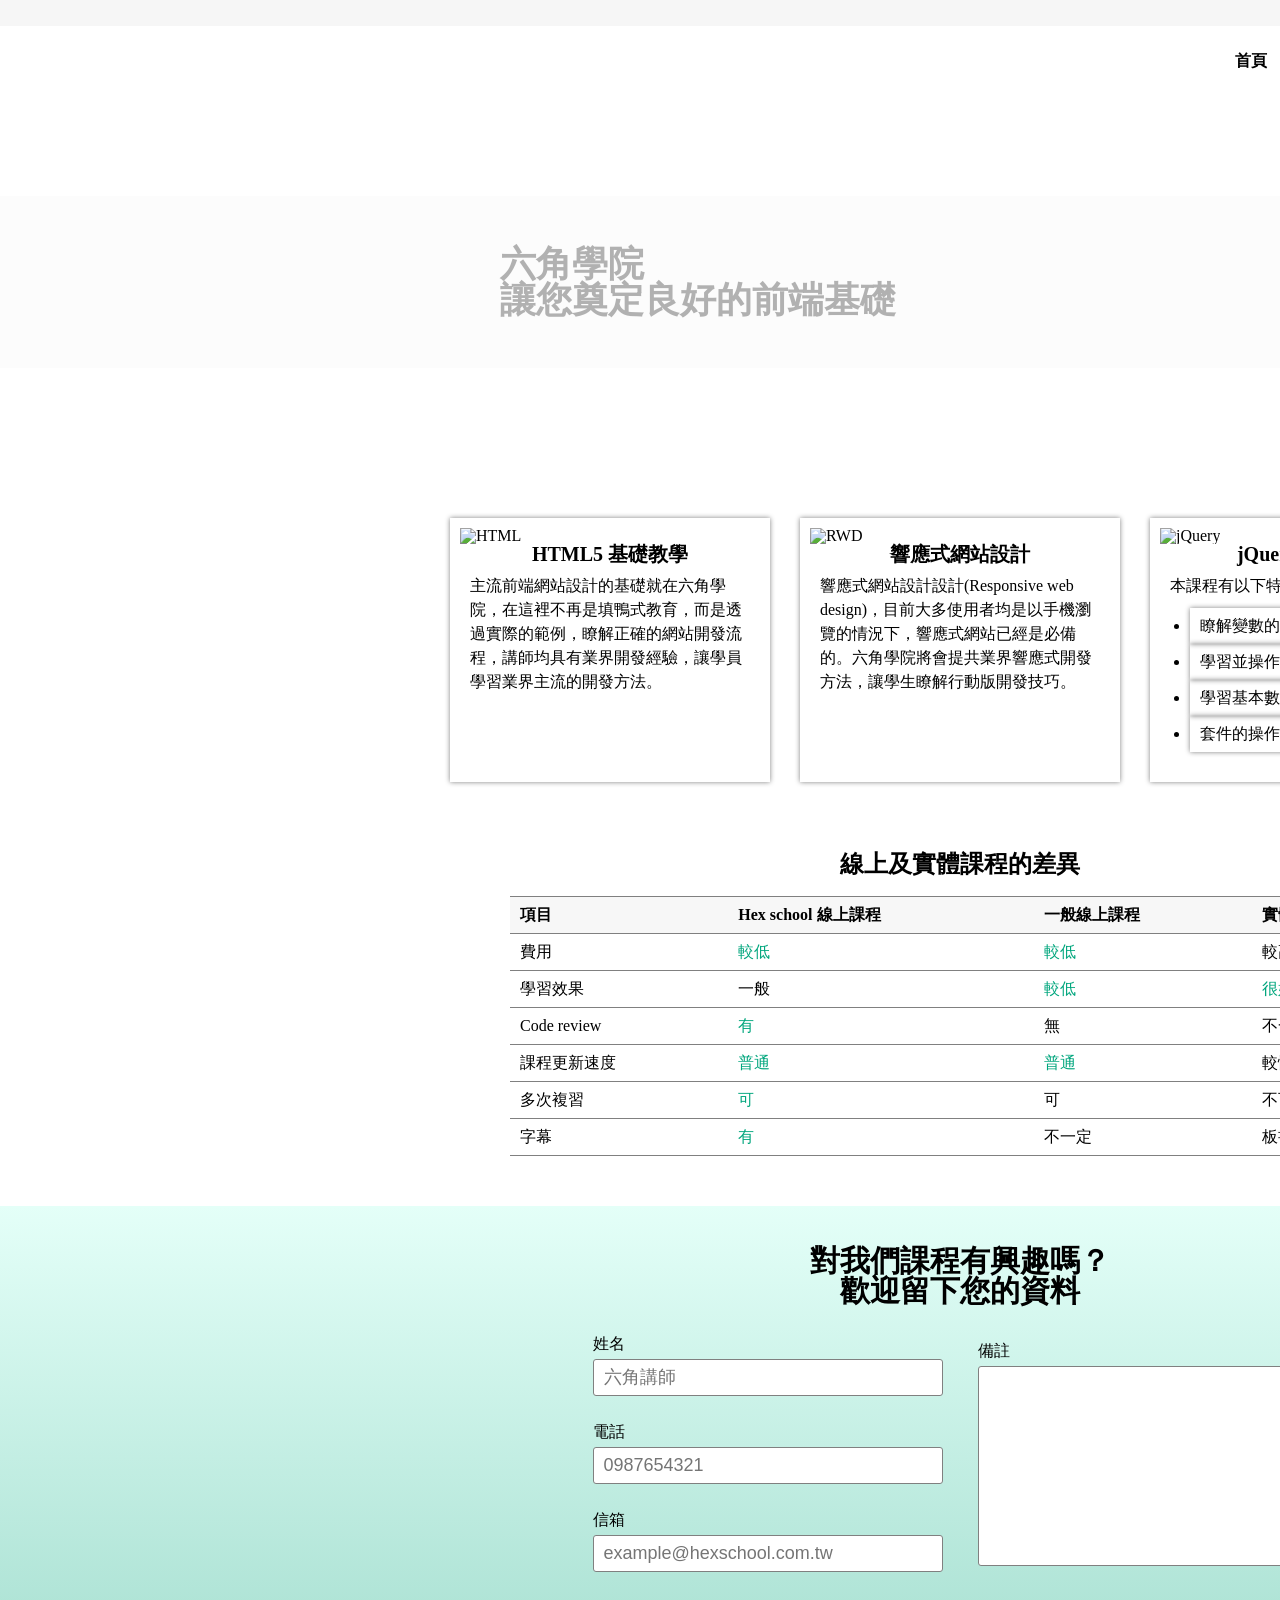
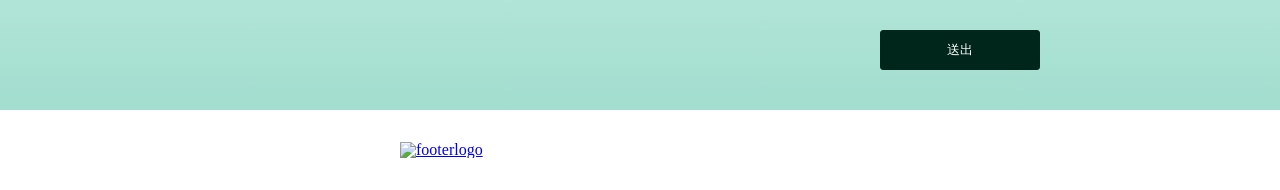
==== SinglePage/index.html @ 0619d996 "切版練習 單頁與多頁式網站切版練習" ====
<!DOCTYPE html>
<html lang="en">
<head>
    <meta charset="UTF-8">
    <meta name="viewport" content="width=device-width, initial-scale=1.0">
    <meta http-equiv="X-UA-Compatible" content="IE=Edge" />
    <meta name="description" content="打破影音課程售後不理，我們在線上等著你。" />
    <meta name="keywords" content="線上課程, 網頁設計, 前端, HTML, CSS, jQuery, javascript, RWD" />
    <meta property="og:url" content="https://hexschool.com" />
    <meta property="og:title" content="六角學院介紹" />
    <meta property="og:description" content="打破影音課程售後不理，我們在線上等著你。" />
    <meta property="og:image" content="https://raw.githubusercontent.com/hexschool/HTMLHWSource/master/singlePage/logo.png" />
    <meta name="thumbnail" content="https://raw.githubusercontent.com/hexschool/HTMLHWSource/master/singlePage/logo.png" />
    <link rel="stylesheet" type="text/css" href="./css/index.css">
    <title>六角學院介紹</title>
</head>
<body>
    <div class="wrap">        
        <ul class="link">
            <li class="facebook">
                <img src="https://raw.githubusercontent.com/hexschool/HTMLHWSource/master/singlePage/facebookIcon.png" alt="fb" />
                <a href="#">粉絲團</a>
            </li>
            <li class="twitter">
                <img src="https://raw.githubusercontent.com/hexschool/HTMLHWSource/master/singlePage/twitterIcon.png" alt="twitter" />
                <a href="#">追隨我們</a>
            </li>
        </ul>
        <div class="header">
            <h1 class="logo"><a href="#">LOGO</a></h1>
            <ul class="menu">
                <li><a href="#">首頁</a></li>
                <li><a href="#">產品介紹</a></li>
                <li><a href="#">聯絡我們</a></li>
            </ul>
        </div>
        <div class="banner">
            <h2>六角學院<br />讓您奠定良好的前端基礎</h2>
        </div>        
        <div class="content">
            <ul class="course">
                <li>
                    <img src="https://raw.githubusercontent.com/hexschool/HTMLHWSource/master/singlePage/html.png" alt="HTML" />
                    <h2>HTML5 基礎教學</h2>
                    <p>主流前端網站設計的基礎就在六角學院，在這裡不再是填鴨式教育，而是透過實際的範例，瞭解正確的網站開發流程，講師均具有業界開發經驗，讓學員學習業界主流的開發方法。</p>
                </li>
                <li>
                    <img src="https://raw.githubusercontent.com/hexschool/HTMLHWSource/master/singlePage/rwd.png" alt="RWD" />
                    <h2>響應式網站設計</h2>
                    <p>響應式網站設計設計(Responsive web design)，目前大多使用者均是以手機瀏覽的情況下，響應式網站已經是必備的。六角學院將會提共業界響應式開發方法，讓學生瞭解行動版開發技巧。</p>
                </li>
                <li>
                    <img src="https://raw.githubusercontent.com/hexschool/HTMLHWSource/master/singlePage/jQuery.png" alt="jQuery" />
                    <h2>jQuery 實戰教學</h2>
                    <p>本課程有以下特色                    
                        <!--● 瞭解變數的使用方法<br />
                        ● 學習並操作DOM<br />
                        ● 學習基本數學運算方法<br />
                        ● 套件的操作及運用-->
                        <ul>
                            <li>瞭解變數的使用方法</li>
                            <li>學習並操作DOM</li>
                            <li>學習基本數學運算方法</li>
                            <li>套件的操作及運用</li>
                        </ul>
                    </p>                    
                </li>
            </ul>
            <div class="hex_table">
            <h2 class="table_title">線上及實體課程的差異</h2>
                <table class="tab">
                    <tr>
                        <th>項目</th>
                        <th>Hex school 線上課程</th>
                        <th>一般線上課程</th>
                        <th>實體課程</th>
                    </tr>
                    <tr>
                        <td>費用</td>
                        <td class="change">較低</td>
                        <td class="change">較低</td>
                        <td>較高</td>
                    </tr>
                    <tr>
                        <td>學習效果</td>
                        <td>一般</td>
                        <td class="change">較低</td>
                        <td class="change">很好</td>
                    </tr>
                    <tr>
                        <td>Code review</td>
                        <td class="change">有</td>
                        <td>無</td>
                        <td>不一定</td>
                    </tr>
                    <tr>
                        <td>課程更新速度</td>
                        <td class="change">普通</td>
                        <td class="change">普通</td>
                        <td>較慢</td>
                    </tr>
                    <tr>
                        <td>多次複習</td>
                        <td class="change">可</td>
                        <td>可</td>
                        <td>不可</td>
                    </tr>
                    <tr>
                        <td>字幕</td>
                        <td class="change">有</td>
                        <td>不一定</td>
                        <td>板書</td>
                    </tr>
                </table>
            </div>
            
        </div>
        <div class="hex_form">
            <h2>對我們課程有興趣嗎？<br />歡迎留下您的資料</h2>
            <form class="submit_form" action="index.html">
                <div class="form_total" >
                    <div class="form_left">
                        <label for="name">姓名</label>
                        <input id="name" type="text" placeholder="六角講師" name="name" required>
                        <label for="telphone">電話</label>
                        <input id="telphone" type="tel" placeholder="0987654321" name="telphone" required>
                        <label for="mail">信箱</label>
                        <input id="mail" type="email" placeholder="example@hexschool.com.tw" name="mail" required>
                    </div>
                    <div class="form_right">
                        <label for="content">備註</label>
                        <textarea name="content" id="content" required></textarea>
                    </div>
                </div>
                <input type="submit" class="submit_css" value="送出">
            </form>
        </div>
        <div class="footer">
            <a href="#"><img src="https://raw.githubusercontent.com/hexschool/HTMLHWSource/master/singlePage/footerLogo.png" alt="footerlogo" /></a>
            <ul class="contact">
                <li>
                    <span>聯絡我們：</span>
                    <a href="mailto: service@hexschool.com">service@hexschool.com</a>
                </li>
                <li>
                    <span>電話：</span>
                    <a href="tel: +886-987654321">0987654321</a>
                </li>
            </ul>
        </div>
    </div>
</body>
</html>
---- SinglePage/css/index.css ----
/*CSS reset*/
/* http://meyerweb.com/eric/tools/css/reset/ 
   v2.0 | 20110126
   License: none (public domain)
*/

html, body, div, span, applet, object, iframe,
h1, h2, h3, h4, h5, h6, p, blockquote, pre,
a, abbr, acronym, address, big, cite, code,
del, dfn, em, img, ins, kbd, q, s, samp,
small, strike, strong, sub, sup, tt, var,
b, u, i, center,
dl, dt, dd, ol, ul, li,
fieldset, form, label, legend,
table, caption, tbody, tfoot, thead, tr, th, td,
article, aside, canvas, details, embed, 
figure, figcaption, footer, header, hgroup, 
menu, nav, output, ruby, section, summary,
time, mark, audio, video {
	margin: 0;
	padding: 0;
	border: 0;
	font-size: 100%;
	font: inherit;
	vertical-align: baseline;
}
/* HTML5 display-role reset for older browsers */
article, aside, details, figcaption, figure, 
footer, header, hgroup, menu, nav, section {
	display: block;
}
body {
	line-height: 1;
}
ol, ul {
	list-style: none;
}
blockquote, q {
	quotes: none;
}
blockquote:before, blockquote:after,
q:before, q:after {
	content: '';
	content: none;
}
table {
	border-collapse: collapse;
	border-spacing: 0;
}



/*設定網頁寬度並置中*/
*,*::after,*::before{
    box-sizing: border-box;
}

.wrap{
    margin: 0 auto;
    width:1920px;
}

/*設定社群連結樣式*/
.link{
    display:flex;
    justify-content: flex-end; 
    align-items: center;
    background-color: #f6f6f6;  
    padding:5px 400px; 
}

.link img{
    border-radius: 50%;
}

.link a{
    text-decoration: none;
}

.link a:hover{
    text-decoration:underline;
}

.facebook a{
    color:#4460a0;
    padding-right:10px;
    border-right: 1px solid gray;
}

.twitter a{
    color:#00aaec;    
}

.twitter img{
    padding-left:10px;    
}
/*設計標頭*/
.header{
    display:flex;
    justify-content:space-between;
    align-items:center;
    padding:10px 400px;
}
/*設計h1 logo*/
.logo{
    background-image:url("https://raw.githubusercontent.com/hexschool/HTMLHWSource/master/singlePage/logo.png");
    width:224px;
    height:50px;
  }
  
.logo a{
    display:block;
    width:224px;
    height:50px;
    text-indent:101%;
    overflow:hidden;
    white-space:nowrap;
  }
/*設計menu樣式*/
  .menu{
    display:flex;
    justify-content:center;
    align-items:center;
  }
  
  .menu li a{
    text-decoration:none;
    color:black;
    font-weight: bold;
    padding:25px;
  }
  
  .menu li a:hover{
    color:#00cc99;
    border-bottom: 3px solid #00cc99;
  }
/*設計banner樣式*/
.banner{
    background-image: url("https://raw.githubusercontent.com/hexschool/HTMLHWSource/master/singlePage/banner.png");
    background-size: cover;
    background-position: center;
    padding: 100px 0px;    
}

.banner h2{
    font-size:36px;    
    font-weight: bold;
    padding:50px;
    padding-left:500px;
    background-color: #f6f6f6;
    opacity:0.3;
}

.content{
    display:flex;
    flex-direction: column;
    align-items: center;
}
/*設計課程樣式*/
.course{
    padding:50px;
    display:flex;
    justify-content: space-between;
    gap:30px;
}

.course li{
    width: 320px;
    box-shadow: 0px 0px 5px gray;
    padding: 10px;
}

.course li ul{
    list-style-type: disc;
    padding-left: 30px;
}

.course li p{
    padding: 10px;
    line-height: 1.5;
}

.course li h2{
    font-weight: bold;
    font-size:20px;
    text-align: center;
}
/*設計表格樣式*/
.hex_table {     
    text-align: center;
    margin-bottom: 50px;     
}

.table_title{
    font-size:24px;
    font-weight:bold;
    padding:20px;    
 }
  
.tab{
    width:900px;
}
  
.tab th, .tab td{
    padding:10px;
    text-align:left;
    border-top: 1px solid gray;
    border-bottom: 1px solid gray;
}
  
.tab th{
    background-color:#f7f7f7;
    font-weight:bold;
}
  
.change{
    color:#00a67d;
}

/*設計表單樣式*/
.hex_form{
    padding: 40px;
    background: linear-gradient(#E4FFF8,#A2DDCE);
}

.hex_form h2{
    font-size: 30px;
    font-weight: bold;
    text-align: center;
    margin-bottom: 30px;
}

.submit_form{
    display: flex;
    flex-direction: column;
    justify-content: center;
    align-items: center;
    gap: 30px;
    font-size: 16px;
}

.form_total{
    display: flex;
    justify-content: center;
    align-items: center;
    gap: 35px;
}

.form_left, .form_right{
    display: flex;
    flex-direction: column;
    justify-content: center;
}

.form_left input, .form_right textarea{
    width: 350px;
    padding: 7px 10px;
    margin: 7px 0 28px 0;
    font-size: 18px;
    border-radius: 3px;
    border: 1px solid gray;
}

.form_right textarea{
    height: 200px;
    
}

.submit_css{
    width: 160px;
    cursor: pointer;
    border-radius: 3px;
    border: 1px solid #00251A;
    background-color: #00251A;
    color: white;
    padding: 10px 60px;
}

.submit_css:hover{
    background-color: #00cc99;
    
}


/*footer設計*/
.footer{
    display:flex;
    justify-content: space-between;
    align-items: center;
    padding:20px 400px;
}

.contact{
    line-height: 20px;
}

.contact a{
    text-decoration: none;
    color:#00a67d;
}

.contact a:hover{
    text-decoration: underline;
}
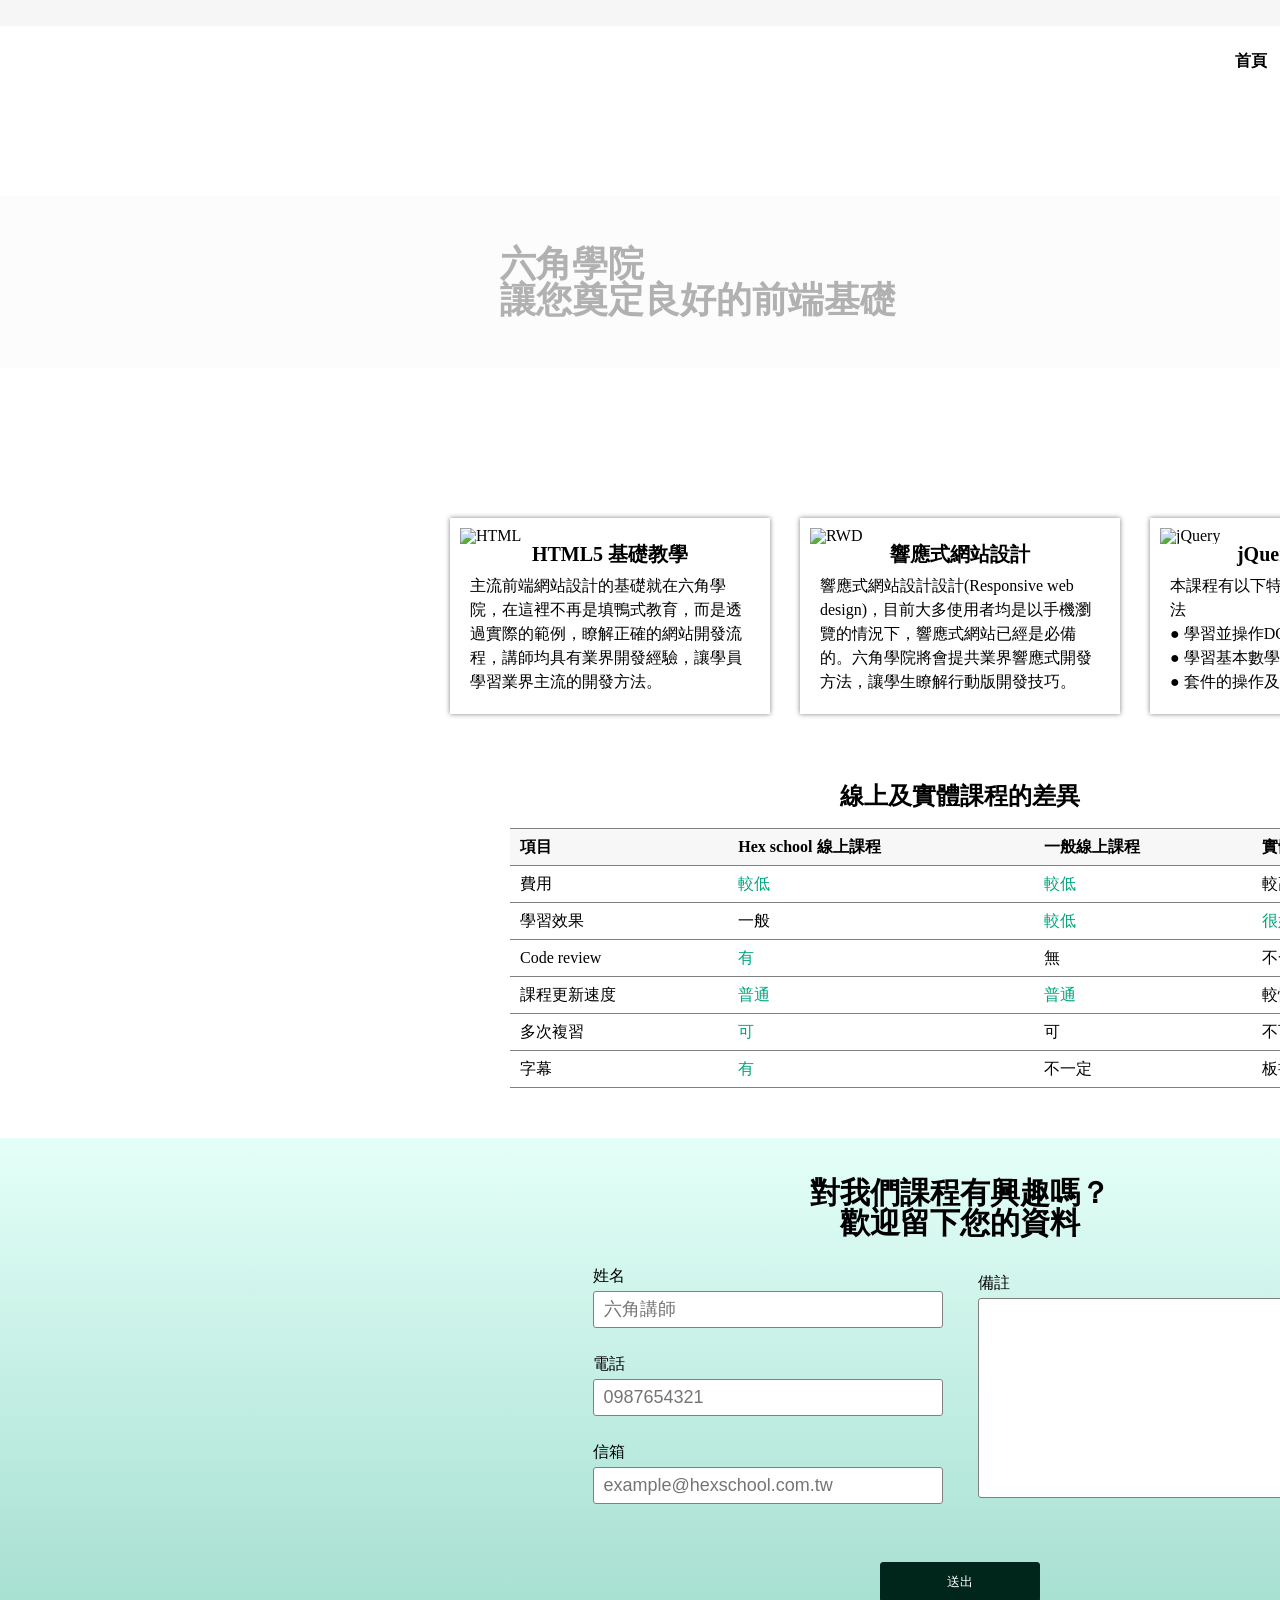
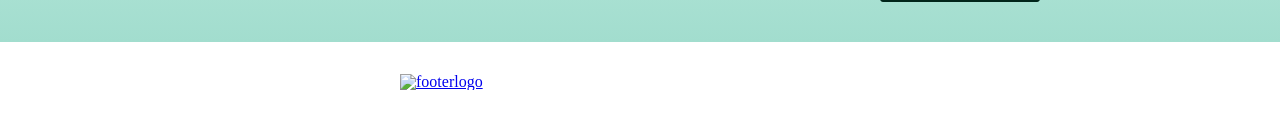
==== commit 3f70430c: "單頁式切版 更新" ====
--- a/SinglePage/index.html
+++ b/SinglePage/index.html
@@ -53,16 +53,16 @@
                     <img src="https://raw.githubusercontent.com/hexschool/HTMLHWSource/master/singlePage/jQuery.png" alt="jQuery" />
                     <h2>jQuery 實戰教學</h2>
                     <p>本課程有以下特色                    
-                        <!--● 瞭解變數的使用方法<br />
+                        ● 瞭解變數的使用方法<br />
                         ● 學習並操作DOM<br />
                         ● 學習基本數學運算方法<br />
-                        ● 套件的操作及運用-->
-                        <ul>
+                        ● 套件的操作及運用
+                        <!--<ul>
                             <li>瞭解變數的使用方法</li>
                             <li>學習並操作DOM</li>
                             <li>學習基本數學運算方法</li>
                             <li>套件的操作及運用</li>
-                        </ul>
+                        </ul>-->
                     </p>                    
                 </li>
             </ul>
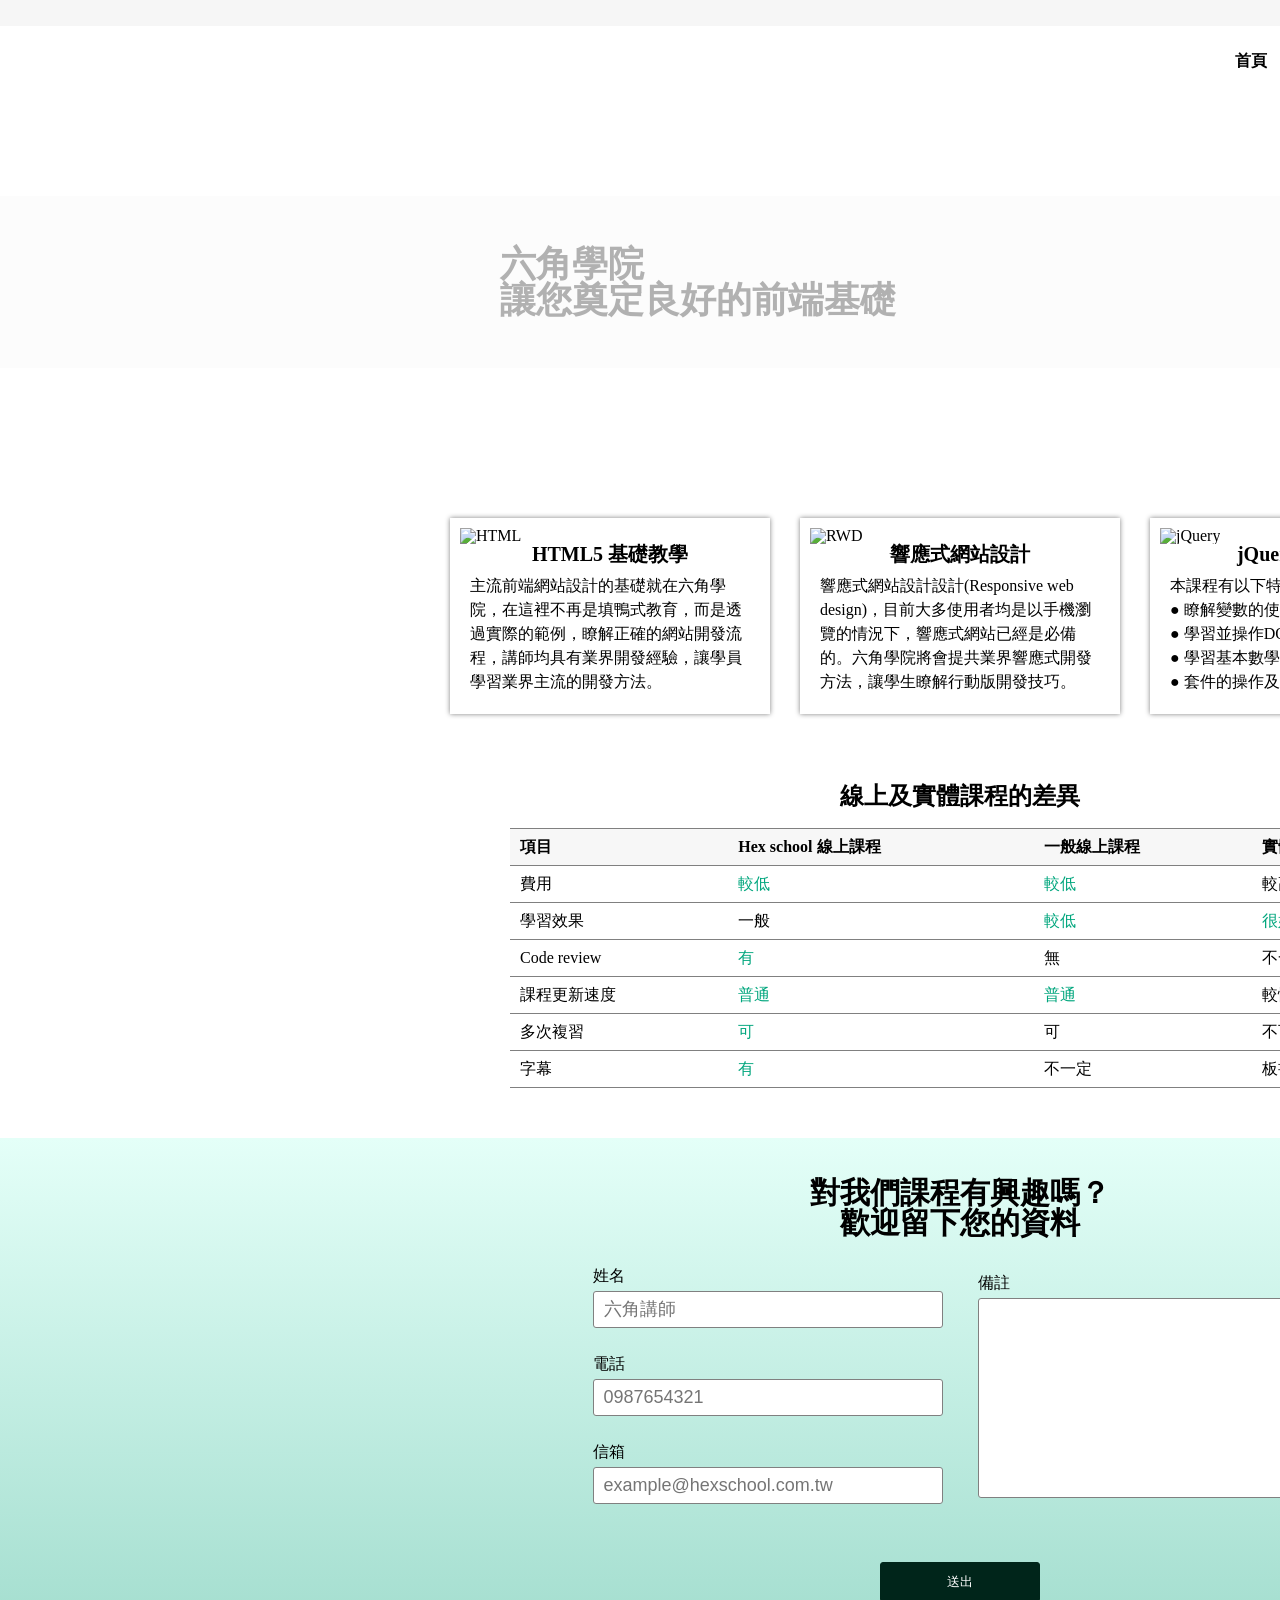
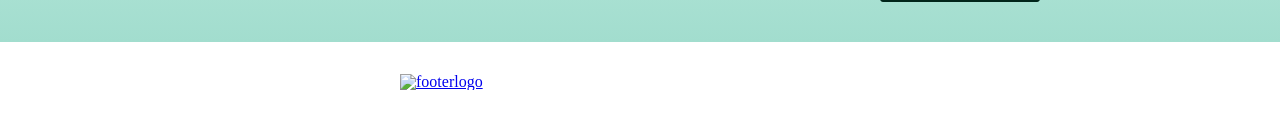
==== commit 691b186c: "Update index.html" ====
--- a/SinglePage/index.html
+++ b/SinglePage/index.html
@@ -52,7 +52,7 @@
                 <li>
                     <img src="https://raw.githubusercontent.com/hexschool/HTMLHWSource/master/singlePage/jQuery.png" alt="jQuery" />
                     <h2>jQuery 實戰教學</h2>
-                    <p>本課程有以下特色                    
+                    <p>本課程有以下特色<br />                    
                         ● 瞭解變數的使用方法<br />
                         ● 學習並操作DOM<br />
                         ● 學習基本數學運算方法<br />
